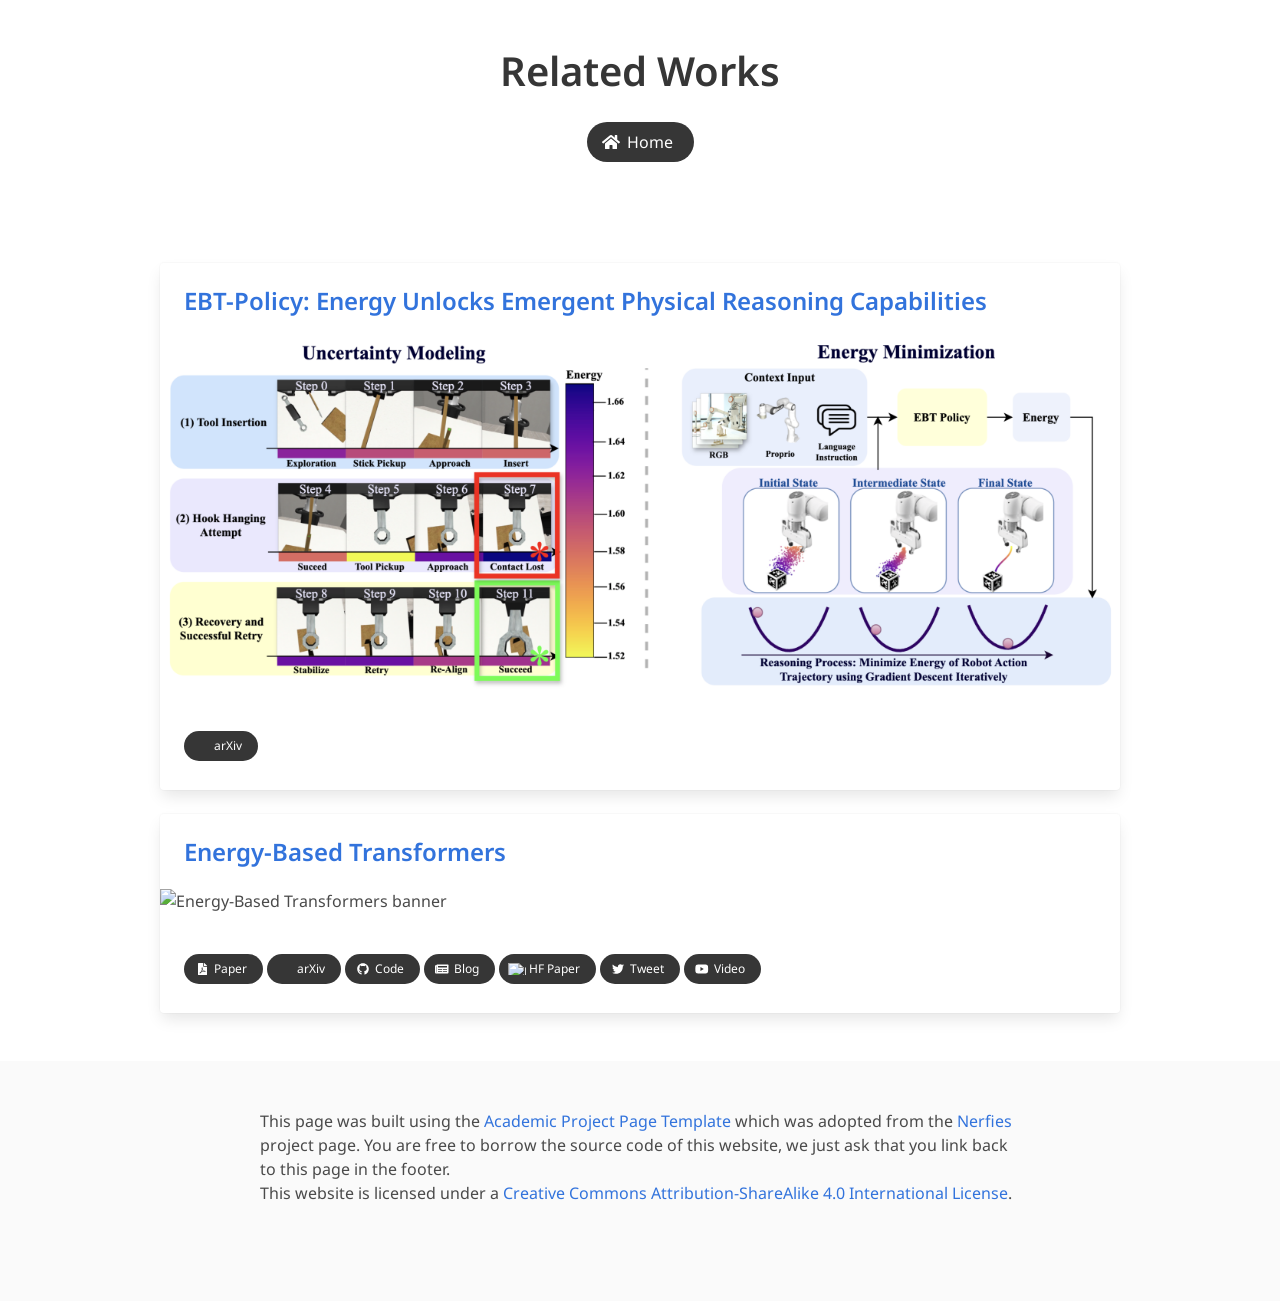
==== related.html @ cf5c320d "add related works page" ====
<!DOCTYPE html>
<html>
<head>
  <meta charset="utf-8">
  <meta name="viewport" content="width=device-width, initial-scale=1">
  <title>Related Works • Energy-Based Transformers</title>
  <link rel="icon" href="data:image/svg+xml,<svg xmlns='http://www.w3.org/2000/svg' viewBox='0 0 100 100'><text y='.9em' font-size='90'>🙃</text></svg>">
  <link href="https://fonts.googleapis.com/css?family=Google+Sans|Noto+Sans|Castoro" rel="stylesheet">
  <link rel="stylesheet" href="static/css/bulma.min.css">
  <link rel="stylesheet" href="static/css/bulma-carousel.min.css">
  <link rel="stylesheet" href="static/css/bulma-slider.min.css">
  <link rel="stylesheet" href="static/css/fontawesome.all.min.css">
  <link rel="stylesheet" href="static/css/index.css">
  <script defer src="static/js/fontawesome.all.min.js"></script>
</head>
<body>

  <section class="hero">
    <div class="hero-body">
      <div class="container is-max-desktop">
        <div class="columns is-centered">
          <div class="column has-text-centered">
            <h1 class="title is-2">Related Works</h1>
            <div class="publication-links" style="margin-top: 0.75rem;">
              <span class="link-block">
                <a href="index.html" class="button is-normal is-rounded is-dark">
                  <span class="icon"><i class="fas fa-home"></i></span>
                  <span>Home</span>
                </a>
              </span>
            </div>
          </div>
        </div>
      </div>
    </div>
  </section>

  <section class="section">
    <div class="container is-max-desktop">
      <div class="columns is-multiline">
        <div class="column is-12">
          <div class="card">
            <div class="card-content">
              <p class="title is-4"><a href="https://energy-based-transformers.github.io/ebt-policy/" target="_blank" class="has-text-link">EBT-Policy: Energy Unlocks Emergent Physical Reasoning Capabilities</a></p>
            </div>
            <div class="card-image">
              <figure class="image">
                <img src="static/images/related_works/ebt_policy.png" alt="EBT-Policy teaser">
              </figure>
            </div>
            <div class="card-content">
              <div class="content">
                <div class="publication-links" style="margin-top: 0.75rem;">
                  <span class="link-block">
                    <a href="https://arxiv.org/pdf/2510.27545" target="_blank" class="button is-small is-rounded is-dark">
                      <span class="icon"><i class="ai ai-arxiv"></i></span>
                      <span>arXiv</span>
                    </a>
                  </span>
                </div>
              </div>
            </div>
          </div>
        </div>

        <!-- Energy-Based Transformers Card -->
        <div class="column is-12">
          <div class="card">
            <div class="card-content">
              <p class="title is-4"><a href="https://energy-based-transformers.github.io/" target="_blank" class="has-text-link">Energy-Based Transformers</a></p>
            </div>
            <div class="card-image">
              <figure class="image">
                <img src="static/images/banner.png" alt="Energy-Based Transformers banner">
              </figure>
            </div>
            <div class="card-content">
              <div class="content">
                <div class="publication-links" style="margin-top: 0.75rem;">
                  <span class="link-block">
                    <a href="static/pdfs/paper.pdf" target="_blank" class="button is-small is-rounded is-dark">
                      <span class="icon"><i class="fas fa-file-pdf"></i></span>
                      <span>Paper</span>
                    </a>
                  </span>
                  <span class="link-block">
                    <a href="https://arxiv.org/abs/2507.02092" target="_blank" class="button is-small is-rounded is-dark">
                      <span class="icon"><i class="ai ai-arxiv"></i></span>
                      <span>arXiv</span>
                    </a>
                  </span>
                  <span class="link-block">
                    <a href="https://github.com/alexiglad/EBT" target="_blank" class="button is-small is-rounded is-dark">
                      <span class="icon"><i class="fab fa-github"></i></span>
                      <span>Code</span>
                    </a>
                  </span>
                  <span class="link-block">
                    <a href="https://alexiglad.github.io/blog/2025/ebt/" target="_blank" class="button is-small is-rounded is-dark">
                      <span class="icon"><i class="fas fa-newspaper"></i></span>
                      <span>Blog</span>
                    </a>
                  </span>
                  <span class="link-block">
                    <a href="https://huggingface.co/papers/2507.02092" target="_blank" class="button is-small is-rounded is-dark">
                      <span class="icon">
                        <img src="https://huggingface.co/datasets/huggingface/brand-assets/resolve/main/hf-logo.svg" alt="Hugging Face" style="height:1em;">
                      </span>
                      <span>HF Paper</span>
                    </a>
                  </span>
                  <span class="link-block">
                    <a href="https://x.com/AlexiGlad/status/1942231878305714462" target="_blank" class="button is-small is-rounded is-dark">
                      <span class="icon"><i class="fab fa-twitter"></i></span>
                      <span>Tweet</span>
                    </a>
                  </span>
                  <span class="link-block">
                    <a href="https://youtu.be/RAEy3JZmIaA?si=xNPLMX0miujFQn2B" target="_blank" class="button is-small is-rounded is-dark">
                      <span class="icon"><i class="fab fa-youtube"></i></span>
                      <span>Video</span>
                    </a>
                  </span>
                </div>
              </div>
            </div>
          </div>
        </div>

        <!-- Add more related work cards below as needed -->

      </div>
    </div>
  </section>

  <footer class="footer">
    <div class="container">
      <div class="columns is-centered">
        <div class="column is-8">
          <div class="content">
            <p>
              This page was built using the <a href="https://github.com/eliahuhorwitz/Academic-project-page-template" target="_blank">Academic Project Page Template</a> which was adopted from the <a href="https://nerfies.github.io" target="_blank">Nerfies</a> project page.
              You are free to borrow the source code of this website, we just ask that you link back to this page in the footer. <br> This website is licensed under a <a rel="license" href="http://creativecommons.org/licenses/by-sa/4.0/" target="_blank">Creative Commons Attribution-ShareAlike 4.0 International License</a>.
            </p>
          </div>
        </div>
      </div>
    </div>
  </footer>

</body>
</html>
---- static/css/index.css ----
body {
  font-family: 'Noto Sans', sans-serif;
}


.footer .icon-link {
    font-size: 25px;
    color: #000;
}

.link-block a {
    margin-top: 5px;
    margin-bottom: 5px;
}

.dnerf {
  font-variant: small-caps;
}


.teaser .hero-body {
  padding-top: 0;
  padding-bottom: 3rem;
}

.teaser {
  font-family: 'Google Sans', sans-serif;
}

.teaser-gif {
  height: 250px;
  width: auto;
  display: block;
  margin: 0 auto;
}


.publication-title {
}

.publication-banner {
  max-height: parent;

}

.publication-banner video {
  position: relative;
  left: auto;
  top: auto;
  transform: none;
  object-fit: fit;
}

.publication-header .hero-body {
}

.publication-title {
    font-family: 'Google Sans', sans-serif;
}

.publication-authors {
    font-family: 'Google Sans', sans-serif;
}

.publication-venue {
    color: #555;
    width: fit-content;
    font-weight: bold;
}

.publication-awards {
    color: #ff3860;
    width: fit-content;
    font-weight: bolder;
}

.publication-authors {
}

.publication-authors a {
   color: hsl(204, 86%, 53%) !important;
}

.publication-authors a:hover {
    text-decoration: underline;
}

.author-block {
  display: inline-block;
}

.publication-banner img {
}

.publication-authors {
  /*color: #4286f4;*/
}

.publication-video {
    position: relative;
    width: 100%;
    height: 0;
    padding-bottom: 56.25%;

    overflow: hidden;
    border-radius: 10px !important;
}

.publication-video iframe {
    position: absolute;
    top: 0;
    left: 0;
    width: 100%;
    height: 100%;
}

.publication-body img {
}

.results-carousel {
  overflow: hidden;
}

.results-carousel .item {
  margin: 5px;
  overflow: hidden;
  padding: 20px;
  font-size: 0;
}

.results-carousel video {
  margin: 0;
}

.slider-pagination .slider-page {
  background: #000000;
}

.eql-cntrb { 
  font-size: smaller;
}
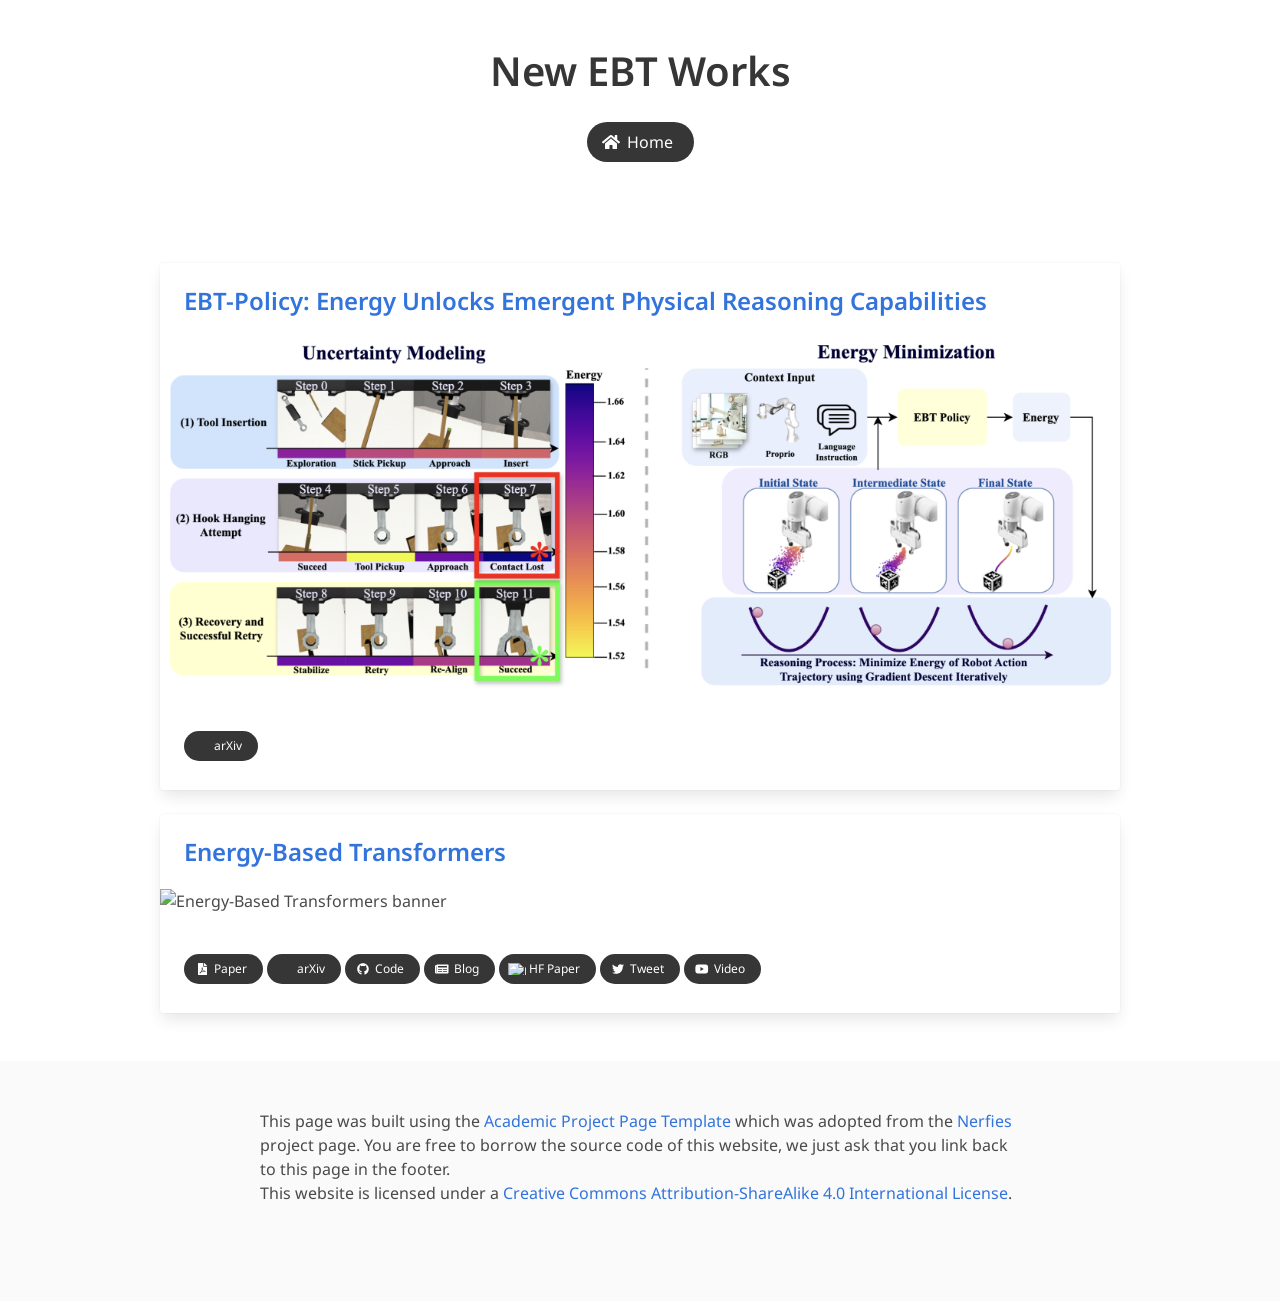
==== commit dd6e556f: "made new ebt works buttn better" ====
--- a/related.html
+++ b/related.html
@@ -3,7 +3,7 @@
 <head>
   <meta charset="utf-8">
   <meta name="viewport" content="width=device-width, initial-scale=1">
-  <title>Related Works • Energy-Based Transformers</title>
+  <title>New EBT Works • Energy-Based Transformers</title>
   <link rel="icon" href="data:image/svg+xml,<svg xmlns='http://www.w3.org/2000/svg' viewBox='0 0 100 100'><text y='.9em' font-size='90'>🙃</text></svg>">
   <link href="https://fonts.googleapis.com/css?family=Google+Sans|Noto+Sans|Castoro" rel="stylesheet">
   <link rel="stylesheet" href="static/css/bulma.min.css">
@@ -20,7 +20,7 @@
       <div class="container is-max-desktop">
         <div class="columns is-centered">
           <div class="column has-text-centered">
-            <h1 class="title is-2">Related Works</h1>
+            <h1 class="title is-2">New EBT Works</h1>
             <div class="publication-links" style="margin-top: 0.75rem;">
               <span class="link-block">
                 <a href="index.html" class="button is-normal is-rounded is-dark">
--- a/static/css/index.css
+++ b/static/css/index.css
@@ -142,3 +142,42 @@
 
 
 
+/* New EBT Works highlight */
+.pop-button {
+  box-shadow: 0 6px 18px rgba(255, 56, 96, 0.18);
+  transition: transform .12s ease, box-shadow .12s ease, filter .12s ease;
+}
+
+.pop-button:hover {
+  transform: translateY(-1px);
+  box-shadow: 0 10px 24px rgba(255, 56, 96, 0.28);
+  filter: brightness(1.01);
+}
+
+.attention-pulse {
+  animation: pulseGlow 2.2s ease-out infinite;
+}
+
+@keyframes pulseGlow {
+  0% { box-shadow: 0 0 0 0 rgba(255, 56, 96, 0.40); }
+  70% { box-shadow: 0 0 0 8px rgba(255, 56, 96, 0); }
+  100% { box-shadow: 0 0 0 0 rgba(255, 56, 96, 0); }
+}
+
+@media (prefers-reduced-motion: reduce) {
+  .attention-pulse { animation: none; }
+}
+
+.new-badge {
+  display: inline-block;
+  margin-right: 8px;
+  padding: 2px 6px;
+  font-size: 0.9em;
+  line-height: 1;
+  border-radius: 999px;
+  font-weight: 900;
+  letter-spacing: .02em;
+  color: #ffffff;
+  background: linear-gradient(90deg, #ffb74d, #ff8f00);
+}
+
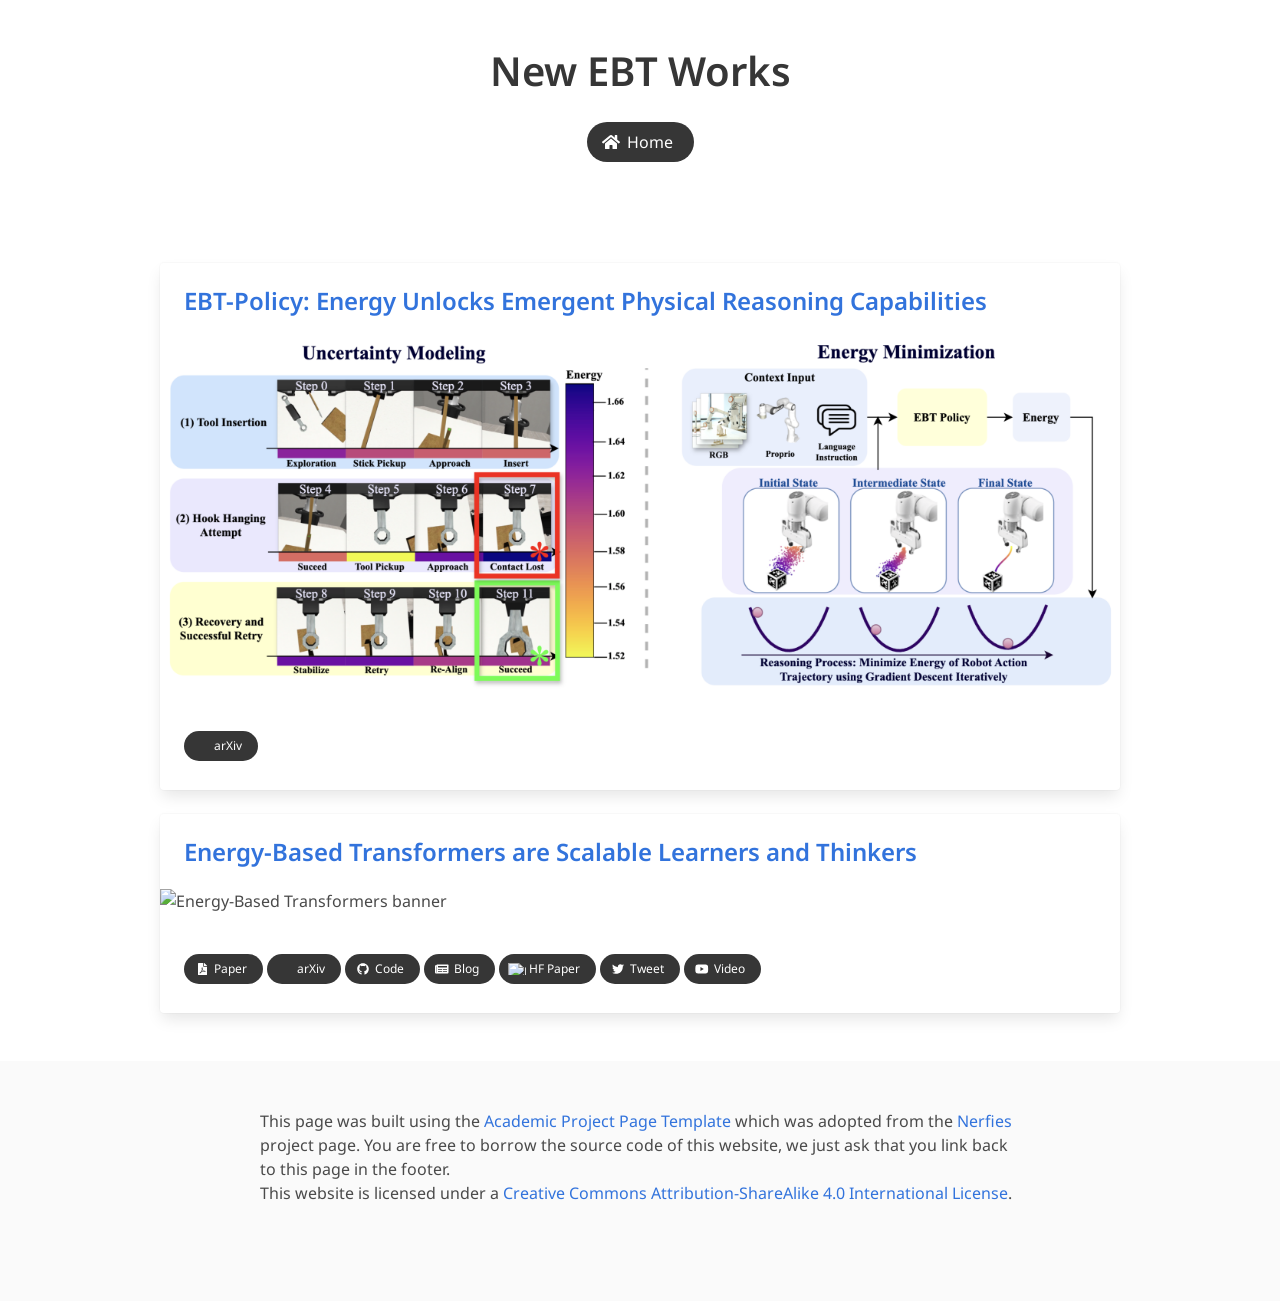
==== commit 97646c02: "add full ebt name related works" ====
--- a/related.html
+++ b/related.html
@@ -67,7 +67,7 @@
         <div class="column is-12">
           <div class="card">
             <div class="card-content">
-              <p class="title is-4"><a href="https://energy-based-transformers.github.io/" target="_blank" class="has-text-link">Energy-Based Transformers</a></p>
+              <p class="title is-4"><a href="https://energy-based-transformers.github.io/" target="_blank" class="has-text-link">Energy-Based Transformers are Scalable Learners and Thinkers</a></p>
             </div>
             <div class="card-image">
               <figure class="image">
